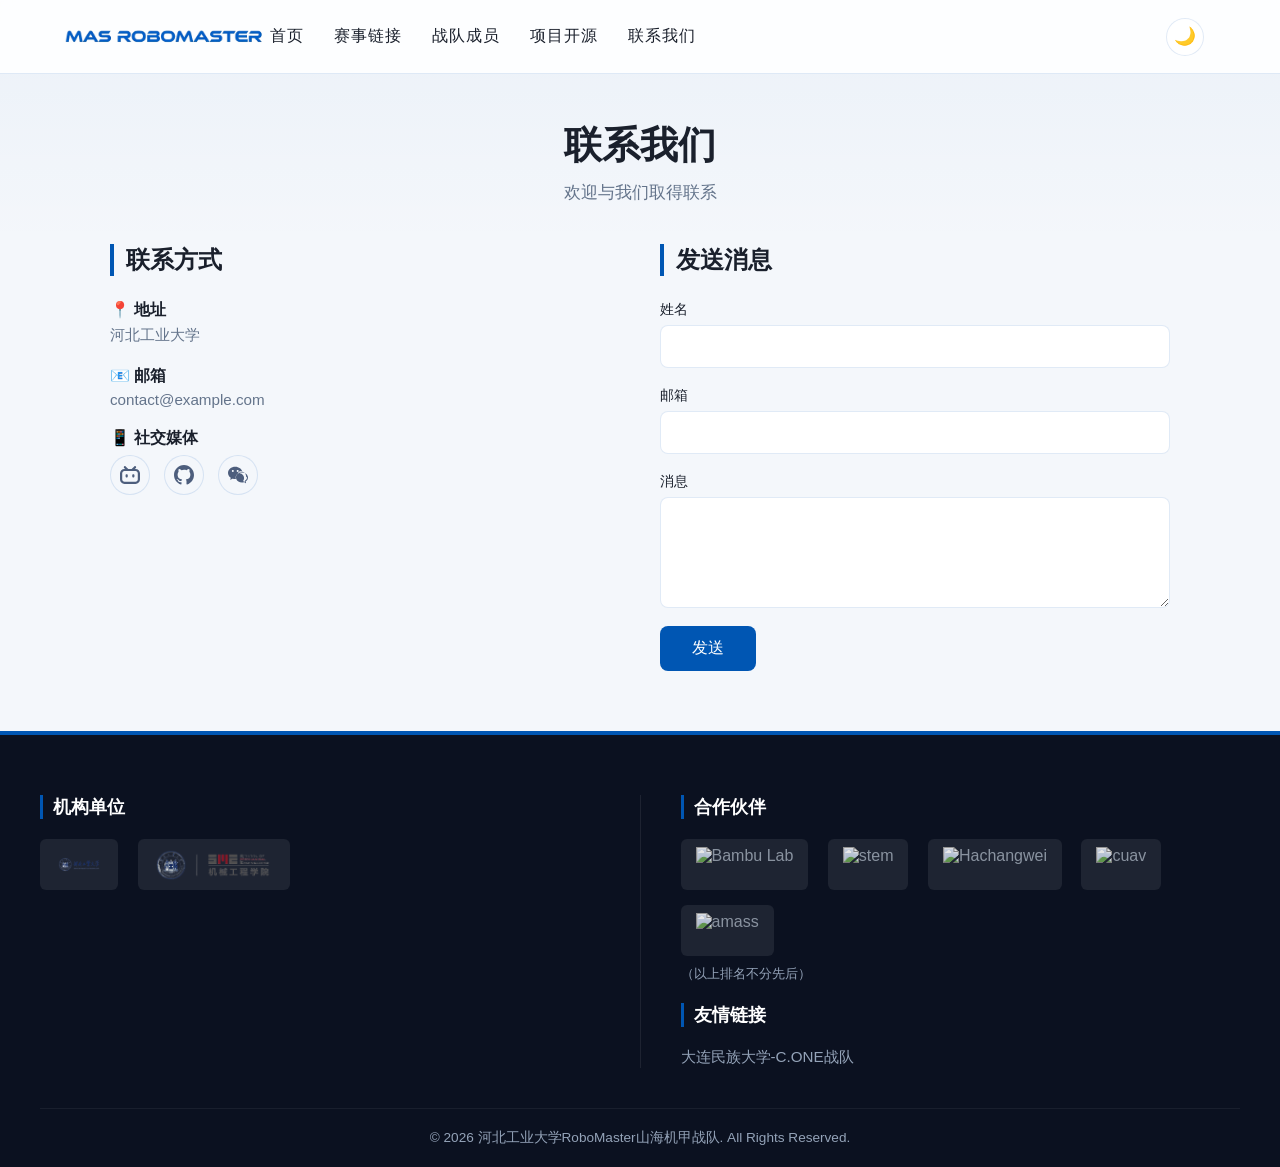
==== contact.html @ 38bdf04e "feat(project):提交总模板" ====
<!DOCTYPE html>
<html lang="zh-CN">

<head>
    <meta charset="UTF-8">
    <meta name="viewport" content="width=device-width, initial-scale=1.0">
    <title>联系我们 - 河北工业大学山海机甲</title>
    <link rel="stylesheet" href="style.css">
    <link rel="icon" href="source/logo/color_logo.png" type="image/png">
</head>

<body>
    <header>
        <nav>
            <div class="logo">
                <a href="./index.html">
                    <img src="source/logo/title_logo.png" alt="MAS Logo" class="logo-icon">
                </a>
            </div>
            <ul>
                <li><a href="index.html">首页</a></li>
                <li><a href="https://www.robomaster.com/zh-CN" target="_blank">赛事链接</a></li>
                <li><a href="members.html">战队成员</a></li>
                <li><a href="open_source.html">项目开源</a></li>
                <li><a href="contact.html">联系我们</a></li>
            </ul>
            <div class="menu-toggle">
                <span></span>
                <span></span>
                <span></span>
            </div>
        </nav>
    </header>

    <main>
        <section class="page-header">
            <h1>联系我们</h1>
            <p>欢迎与我们取得联系</p>
        </section>

        <section class="contact-section">
            <div class="contact-content">
                <div class="contact-info">
                    <h2>联系方式</h2>
                    <div class="contact-methods">
                        <div class="contact-method">
                            <h3>📍 地址</h3>
                            <p>河北工业大学</p>
                        </div>
                        <div class="contact-method">
                            <h3>📧 邮箱</h3>
                            <p><a href="mailto:contact@example.com">contact@example.com</a></p>
                        </div>
                        <div class="contact-method">
                            <h3>📱 社交媒体</h3>
                            <div class="social-links">
                                <a href="https://space.bilibili.com/495153187" title="Bilibili">
                                    <img src="source/icons/bilibili.svg" alt="Bilibili">
                                </a>
                                <a href="https://github.com/SCU-Hotpot" title="GitHub">
                                    <img src="source/icons/github.svg" alt="GitHub">
                                </a>
                                <a href="https://mp.weixin.qq.com/s/_IwysdZ0XtVuNgU50WqRaw" title="微信">
                                    <img src="source/icons/wechat.svg" alt="WeChat">
                                </a>
                            </div>
                        </div>
                    </div>
                </div>
                <div class="contact-form">
                    <h2>发送消息</h2>
                    <form>
                        <div class="form-group">
                            <label for="name">姓名</label>
                            <input type="text" id="name" name="name" required>
                        </div>
                        <div class="form-group">
                            <label for="email">邮箱</label>
                            <input type="email" id="email" name="email" required>
                        </div>
                        <div class="form-group">
                            <label for="message">消息</label>
                            <textarea id="message" name="message" rows="5" required></textarea>
                        </div>
                        <button type="submit" class="submit-btn">发送</button>
                    </form>
                </div>
            </div>
        </section>
    </main>

    <footer>
        <div class="footer-main-content">
            <div class="footer-left">
                <div class="school-logo">
                    <h3>机构单位</h3>
                    <a href="https://www.hebut.edu.cn/" target="_blank"><img src="source/logo/hebut_logo.png" alt="hebut Logo"></a>
                    <a href="https://mes.hebut.edu.cn/" target="_blank"><img src="source/logo/hebut_me.png" alt="me Logo"></a>
                </div>
            </div>
            <div class="footer-divider"></div>
            <div class="footer-right">
                <div class="partners-footer">
                    <h3>合作伙伴</h3>
                    <div class="partners-list">
                        <a href="https://bambulab.com/zh"><img src="source/partners/bambu_lab.png" alt="Bambu Lab"></a>
                        <a href="https://mp.weixin.qq.com/s/0UuR9th292TXjF8UEMRgrQ"><img src="source/partners/stem.png" alt="stem"></a>
                        <a href="#"><img src="source/partners/hcw.png" alt="Hachangwei"></a>
                        <a href="https://www.cuav.net/"><img src="source/partners/cuav.png" alt="cuav"></a>
                        <a href="https://www.china-amass.com/"><img src="source/partners/amass.png" alt="amass"></a>
                    </div>
                    <p>（以上排名不分先后）</p>
                </div>
                <div class="friendly-links">
                    <h3>友情链接</h3>
                    <div class="links-list">
                        <a href="https://testing.tuxmonkey.cloud/" target="_blank">大连民族大学-C.ONE战队</a>
                    </div>
                </div>
            </div>
        </div>
        <p class="footer-copyright">© 2026 河北工业大学RoboMaster山海机甲战队. All Rights Reserved.</p>
    </footer>

    <script src="script.js"></script>
    <script src="nav.js"></script>
</body>

</html>
---- style.css ----
/* ==========================================
   山海机甲战队 — 统一样式表 (蓝白科技主题)
   ========================================== */

/* 谷歌机甲风字体 */
@import url('https://fonts.googleapis.com/css2?family=Orbitron:wght@700;900&display=swap');

/* ==========================================
   1. 设计变量 & 全局重置
   ========================================== */
:root {
    --font-sans: 'Inter', 'PingFang SC', 'Microsoft YaHei', 'Helvetica Neue', sans-serif;

    /* 浅色主题 (默认) */
    --bg-color: #f4f7fb;
    --text-color: #1a202c;
    --text-muted: #64748b;
    --accent-color: #0056b3;
    --accent-hover: #007bff;
    --accent-glow: rgba(0, 86, 179, 0.25);
    --card-bg: #ffffff;
    --card-border: rgba(0, 86, 179, 0.12);
    --nav-bg: rgba(255, 255, 255, 0.88);
    --shadow-sm: 0 2px 8px rgba(0, 0, 0, 0.06);
    --shadow-md: 0 8px 24px rgba(0, 0, 0, 0.10);
    --radius-sm: 8px;
    --radius-md: 12px;
    --radius-lg: 16px;
    --transition-base: 0.3s cubic-bezier(0.25, 0.8, 0.25, 1);
}

/* 深色主题 */
html[data-theme="dark"] {
    --bg-color: #0f172a;
    --text-color: #e2e8f0;
    --text-muted: #94a3b8;
    --accent-color: #3b82f6;
    --accent-hover: #60a5fa;
    --accent-glow: rgba(59, 130, 246, 0.25);
    --card-bg: #1e293b;
    --card-border: rgba(59, 130, 246, 0.15);
    --nav-bg: rgba(15, 23, 42, 0.92);
    --shadow-sm: 0 2px 8px rgba(0, 0, 0, 0.3);
    --shadow-md: 0 8px 24px rgba(0, 0, 0, 0.4);
}

*, *::before, *::after {
    margin: 0;
    padding: 0;
    box-sizing: border-box;
}

html {
    scroll-behavior: smooth;
    font-family: var(--font-sans);
    background-color: var(--bg-color);
    color: var(--text-color);
    overflow-x: hidden;
}

body {
    min-height: 100vh;
    display: flex;
    flex-direction: column;
}

main {
    flex: 1;
}

a {
    text-decoration: none;
    color: inherit;
    transition: all var(--transition-base);
}

img, video {
    max-width: 100%;
    display: block;
}

/* ==========================================
   2. 导航栏
   ========================================== */
header {
    position: fixed;
    top: 0;
    left: 0;
    width: 100%;
    z-index: 1000;
    background: var(--nav-bg);
    backdrop-filter: blur(12px);
    -webkit-backdrop-filter: blur(12px);
    border-bottom: 1px solid var(--card-border);
    transition: box-shadow 0.3s ease;
}

header.scrolled {
    box-shadow: 0 4px 20px rgba(0, 0, 0, 0.10);
}

nav {
    max-width: 1200px;
    margin: 0 auto;
    padding: 14px 20px;
    display: flex;
    justify-content: space-between;
    align-items: center;
}

.logo .logo-icon {
    height: 45px;
    width: auto;
    object-fit: contain;
}

nav ul {
    display: flex;
    list-style: none;
    gap: 30px;
}

nav ul li a {
    font-size: 16px;
    font-weight: 500;
    letter-spacing: 1px;
    position: relative;
    padding: 5px 0;
}

nav ul li a::after {
    content: '';
    position: absolute;
    bottom: 0;
    left: 0;
    width: 0;
    height: 2px;
    background: var(--accent-color);
    transition: width 0.3s ease;
}

nav ul li a:hover {
    color: var(--accent-color);
}

nav ul li a:hover::after {
    width: 100%;
}

/* 汉堡按钮 */
.menu-toggle {
    display: none;
    flex-direction: column;
    gap: 6px;
    cursor: pointer;
    background: none;
    border: none;
    padding: 4px;
    z-index: 1001;
}

.menu-toggle span {
    display: block;
    width: 25px;
    height: 2px;
    background-color: var(--text-color);
    transition: all 0.3s ease;
    border-radius: 1px;
}

.menu-toggle.active span:nth-child(1) {
    transform: rotate(45deg) translate(5px, 6px);
}
.menu-toggle.active span:nth-child(2) {
    opacity: 0;
    transform: scaleX(0);
}
.menu-toggle.active span:nth-child(3) {
    transform: rotate(-45deg) translate(5px, -6px);
}

/* ==========================================
   3. 首页视频巨幕区
   ========================================== */
.intro {
    position: relative;
    height: 100vh;
    display: flex;
    justify-content: center;
    align-items: center;
    overflow: hidden;
}

#bg-video {
    position: absolute;
    top: 0;
    left: 0;
    width: 100%;
    height: 100%;
    object-fit: cover;
    z-index: -2;
}

.intro::before {
    content: '';
    position: absolute;
    top: 0;
    left: 0;
    width: 100%;
    height: 100%;
    background: linear-gradient(to bottom, rgba(244,247,251,0.15) 0%, rgba(244,247,251,0.6) 60%, var(--bg-color) 100%);
    z-index: -1;
}

.intro-content {
    text-align: center;
    z-index: 10;
    padding: 0 20px;
}

.intro-logo-main {
    max-width: 280px;
    margin: 0 auto 25px;
    filter: drop-shadow(0 0 18px var(--accent-glow));
    animation: logoFloat 4s ease-in-out infinite;
}

@keyframes logoFloat {
    0%, 100% { transform: translateY(0); }
    50% { transform: translateY(-8px); }
}

.intro-title {
    font-size: 3rem;
    font-weight: 800;
    letter-spacing: 6px;
    text-transform: uppercase;
    background: linear-gradient(135deg, #003a8c, #00d2ff);
    -webkit-background-clip: text;
    -webkit-text-fill-color: transparent;
    background-clip: text;
    animation: titlePulse 3s ease-in-out infinite alternate;
}

@keyframes titlePulse {
    from { filter: drop-shadow(0 0 3px rgba(0,123,255,0.15)); }
    to   { filter: drop-shadow(0 0 14px rgba(0,123,255,0.45)); }
}

/* ==========================================
   4. 团队介绍 & 社交按钮
   ========================================== */
.team-intro {
    max-width: 900px;
    margin: 80px auto;
    padding: 0 20px;
    display: flex;
    flex-direction: column;
    align-items: center;
    text-align: center;
}

.team-intro h2 {
    font-size: 2.2rem;
    margin-bottom: 25px;
    position: relative;
    display: inline-block;
}

.team-intro h2::after {
    content: '';
    position: absolute;
    bottom: -8px;
    left: 25%;
    width: 50%;
    height: 3px;
    background: var(--accent-color);
    border-radius: 2px;
}

.team-intro p {
    font-size: 1.1rem;
    line-height: 1.8;
    color: var(--text-muted);
    text-align: justify;
    margin-bottom: 40px;
}

.intro-text-box {
    text-align: center;
    margin-bottom: 40px;
    width: 100%;
}

/* 社交面板 */
.action-panel {
    width: 100%;
    max-width: 800px;
    background: var(--card-bg);
    border: 1px solid var(--card-border);
    border-radius: var(--radius-lg);
    padding: 30px;
    text-align: center;
    box-shadow: var(--shadow-sm);
}

.panel-title {
    font-size: 0.9rem;
    color: var(--text-muted);
    letter-spacing: 3px;
    margin-bottom: 25px;
    font-weight: 500;
}

.contact-buttons {
    display: grid;
    grid-template-columns: repeat(auto-fit, minmax(220px, 1fr));
    gap: 16px;
    justify-content: center;
}

.contact-btn {
    display: flex;
    align-items: center;
    justify-content: center;
    gap: 10px;
    padding: 14px 20px;
    border-radius: var(--radius-sm);
    border: 1px solid var(--card-border);
    background: var(--card-bg);
    font-weight: 500;
    font-size: 0.95rem;
    transition: all var(--transition-base);
    box-shadow: var(--shadow-sm);
}

.contact-btn img {
    width: 22px;
    height: 22px;
    filter: invert(0.3) sepia(1) hue-rotate(180deg) saturate(1.5);
    transition: filter 0.3s ease;
}

.contact-btn:hover {
    transform: translateY(-3px);
    box-shadow: var(--shadow-md);
}

#bilibili-btn:hover {
    background: rgba(0, 174, 236, 0.08);
    border-color: #00aeec;
    color: #00aeec;
}
#bilibili-btn:hover img { filter: none; }

#github-btn:hover {
    background: rgba(36, 41, 46, 0.08);
    border-color: #24292e;
    color: #24292e;
}
#github-btn:hover img { filter: none; }

#wechat-btn:hover {
    background: rgba(7, 193, 96, 0.08);
    border-color: #07c160;
    color: #07c160;
}
#wechat-btn:hover img { filter: none; }

/* ==========================================
   5. 三大板块横幅卡片
   ========================================== */
.banners-three {
    max-width: 1200px;
    margin: 60px auto 100px;
    padding: 0 20px;
    display: grid;
    grid-template-columns: repeat(3, 1fr);
    gap: 30px;
}

.banner {
    background: var(--card-bg);
    border: 1px solid var(--card-border);
    border-radius: var(--radius-md);
    overflow: hidden;
    transition: transform 0.4s cubic-bezier(0.165, 0.84, 0.44, 1),
                border-color 0.3s ease,
                box-shadow 0.4s ease;
}

.banner:hover {
    transform: translateY(-8px);
    border-color: var(--accent-color);
    box-shadow: 0 12px 30px var(--accent-glow);
}

.banner-link {
    display: block;
    height: 100%;
    text-decoration: none;
    color: inherit;
}

.banner-img-wrapper {
    overflow: hidden;
    height: 220px;
}

.banner img {
    width: 100%;
    height: 100%;
    object-fit: cover;
    transition: transform 0.6s cubic-bezier(0.165, 0.84, 0.44, 1);
}

.banner:hover img {
    transform: scale(1.08);
}

.banner-content {
    padding: 25px 20px;
    display: flex;
    flex-direction: column;
    height: calc(100% - 220px);
}

.banner h3 {
    font-size: 1.4rem;
    margin-bottom: 8px;
    color: var(--text-color);
}

.banner p {
    font-size: 0.95rem;
    color: var(--text-muted);
    margin-bottom: 16px;
    flex-grow: 1;
}

.action-text {
    font-size: 0.9rem;
    color: var(--accent-color);
    font-weight: 600;
    display: flex;
    align-items: center;
    gap: 4px;
    transition: transform 0.3s ease;
}

.banner:hover .action-text {
    transform: translateX(8px);
}

/* ==========================================
   6. 通用子页面头部
   ========================================== */
.page-header {
    padding: 120px 20px 40px;
    text-align: center;
    background: linear-gradient(180deg, rgba(0,86,179,0.04) 0%, transparent 100%);
}

.page-header h1 {
    font-size: 2.4rem;
    font-weight: 700;
    color: var(--text-color);
    margin-bottom: 10px;
}

.page-header p {
    font-size: 1.05rem;
    color: var(--text-muted);
}

/* ==========================================
   7. 战队成员页
   ========================================== */
.members-section {
    max-width: 1200px;
    margin: 0 auto 60px;
    padding: 0 20px;
}

.members-section h2 {
    font-size: 1.6rem;
    margin-bottom: 8px;
    padding-left: 12px;
    border-left: 4px solid var(--accent-color);
}

.section-description {
    color: var(--text-muted);
    margin-bottom: 30px;
    font-size: 0.95rem;
}

.members-grid {
    display: grid;
    grid-template-columns: repeat(auto-fill, minmax(260px, 1fr));
    gap: 24px;
}

.member-card {
    background: var(--card-bg);
    border: 1px solid var(--card-border);
    border-radius: var(--radius-md);
    padding: 24px;
    text-align: center;
    transition: transform 0.3s ease, box-shadow 0.3s ease;
}

.member-card:hover {
    transform: translateY(-4px);
    box-shadow: var(--shadow-md);
}

.member-avatar {
    width: 100px;
    height: 100px;
    border-radius: 50%;
    overflow: hidden;
    margin: 0 auto 16px;
    background: linear-gradient(135deg, var(--accent-color) 0%, var(--accent-hover) 100%);
    display: flex;
    align-items: center;
    justify-content: center;
}

.member-avatar img {
    width: 100%;
    height: 100%;
    object-fit: cover;
}

.avatar-placeholder {
    font-size: 2.5rem;
    font-weight: 700;
    color: rgba(255, 255, 255, 0.7);
    user-select: none;
}

.member-info h3 {
    font-size: 1.15rem;
    margin-bottom: 4px;
}

.member-role {
    font-size: 0.9rem;
    color: var(--accent-color);
    font-weight: 500;
    margin-bottom: 8px;
}

.member-bio {
    font-size: 0.85rem;
    color: var(--text-muted);
    line-height: 1.5;
}

.group-label {
    font-size: 0.85rem;
    text-transform: uppercase;
    letter-spacing: 3px;
    color: var(--accent-color);
    margin: 32px 0 16px;
    padding-bottom: 8px;
    border-bottom: 1px solid var(--card-border);
    font-weight: 500;
}

.group-label:first-of-type {
    margin-top: 8px;
}

.alumni-card {
    opacity: 0.85;
}

.alumni-card:hover {
    opacity: 1;
}

.alumni-list {
    display: flex;
    flex-wrap: wrap;
    gap: 12px;
    color: var(--text-muted);
    font-size: 0.95rem;
}

/* ==========================================
   8. 战队图集页
   ========================================== */
.gallery-section {
    max-width: 1200px;
    margin: 0 auto 60px;
    padding: 0 20px;
}

.gallery-grid {
    display: grid;
    grid-template-columns: repeat(auto-fill, minmax(280px, 1fr));
    gap: 20px;
}

.gallery-item {
    border-radius: var(--radius-md);
    overflow: hidden;
    aspect-ratio: 4 / 3;
    cursor: pointer;
    transition: transform 0.3s ease, box-shadow 0.3s ease;
}

.gallery-item:hover {
    transform: scale(1.03);
    box-shadow: var(--shadow-md);
}

.gallery-item img {
    width: 100%;
    height: 100%;
    object-fit: cover;
}

.gallery-placeholder {
    width: 100%;
    height: 100%;
    display: flex;
    flex-direction: column;
    align-items: center;
    justify-content: center;
    background: linear-gradient(135deg, var(--card-bg) 0%, var(--bg-color) 100%);
    color: var(--text-muted);
    font-size: 0.9rem;
    gap: 8px;
    border: 1px dashed var(--card-border);
    border-radius: var(--radius-md);
}

/* ==========================================
   9. 比赛赛程页
   ========================================== */
.schedule-section {
    max-width: 900px;
    margin: 0 auto 60px;
    padding: 0 20px;
}

.schedule-section h2 {
    font-size: 1.6rem;
    margin-bottom: 24px;
    padding-left: 12px;
    border-left: 4px solid var(--accent-color);
}

.schedule-timeline {
    display: flex;
    flex-direction: column;
    gap: 0;
    position: relative;
    padding-left: 32px;
}

.schedule-timeline::before {
    content: '';
    position: absolute;
    left: 11px;
    top: 0;
    bottom: 0;
    width: 2px;
    background: var(--card-border);
}

.schedule-item {
    display: flex;
    gap: 24px;
    position: relative;
    padding-bottom: 28px;
}

.schedule-item::before {
    content: '';
    position: absolute;
    left: -25px;
    top: 6px;
    width: 10px;
    height: 10px;
    border-radius: 50%;
    background: var(--accent-color);
    border: 2px solid var(--bg-color);
    box-shadow: 0 0 0 2px var(--accent-color);
}

.schedule-date {
    min-width: 120px;
}

.date-text {
    font-weight: 600;
    color: var(--accent-color);
    font-size: 0.95rem;
}

.schedule-event {
    flex: 1;
}

.schedule-event h3 {
    font-size: 1.15rem;
    margin-bottom: 4px;
}

.schedule-event p {
    font-size: 0.9rem;
    color: var(--text-muted);
}

.achievements-list {
    display: grid;
    grid-template-columns: repeat(auto-fill, minmax(200px, 1fr));
    gap: 16px;
}

/* ==========================================
   10. 联系我们页
   ========================================== */
.contact-section {
    max-width: 1100px;
    margin: 0 auto 60px;
    padding: 0 20px;
}

.contact-content {
    display: grid;
    grid-template-columns: 1fr 1fr;
    gap: 40px;
}

.contact-info h2,
.contact-form h2 {
    font-size: 1.5rem;
    margin-bottom: 24px;
    padding-left: 12px;
    border-left: 4px solid var(--accent-color);
}

.contact-methods {
    display: flex;
    flex-direction: column;
    gap: 20px;
}

.contact-method h3 {
    font-size: 1rem;
    margin-bottom: 4px;
}

.contact-method p {
    color: var(--text-muted);
    font-size: 0.95rem;
}

.social-links {
    display: flex;
    gap: 14px;
    margin-top: 6px;
}

.social-links a {
    display: flex;
    align-items: center;
    justify-content: center;
    width: 40px;
    height: 40px;
    border-radius: 50%;
    background: var(--bg-color);
    border: 1px solid var(--card-border);
    transition: all var(--transition-base);
}

.social-links a:hover {
    transform: translateY(-2px);
    box-shadow: var(--shadow-sm);
}

.social-links img {
    width: 20px;
    height: 20px;
    filter: invert(0.3) sepia(1) hue-rotate(180deg) saturate(1.5);
}

/* 表单 */
.contact-form form {
    display: flex;
    flex-direction: column;
    gap: 18px;
}

.form-group {
    display: flex;
    flex-direction: column;
    gap: 6px;
}

.form-group label {
    font-size: 0.9rem;
    font-weight: 500;
    color: var(--text-color);
}

.form-group input,
.form-group textarea {
    padding: 12px 14px;
    border: 1px solid var(--card-border);
    border-radius: var(--radius-sm);
    font-size: 0.95rem;
    font-family: inherit;
    background: var(--card-bg);
    color: var(--text-color);
    transition: border-color 0.3s ease, box-shadow 0.3s ease;
    outline: none;
}

.form-group input:focus,
.form-group textarea:focus {
    border-color: var(--accent-color);
    box-shadow: 0 0 0 3px rgba(0, 86, 179, 0.1);
}

.submit-btn {
    align-self: flex-start;
    padding: 12px 32px;
    background: var(--accent-color);
    color: #fff;
    border: none;
    border-radius: var(--radius-sm);
    font-size: 1rem;
    font-weight: 500;
    cursor: pointer;
    transition: all var(--transition-base);
}

.submit-btn:hover {
    background: var(--accent-hover);
    transform: translateY(-2px);
    box-shadow: 0 4px 14px rgba(0, 86, 179, 0.3);
}

/* ==========================================
   11. 项目开源页
   ========================================== */
.projects-container {
    max-width: 1100px;
    margin: 0 auto 60px;
    padding: 80px 20px 0;
}

.projects-header {
    display: flex;
    justify-content: space-between;
    align-items: center;
    flex-wrap: wrap;
    gap: 16px;
    margin-bottom: 32px;
}

.projects-header h1 {
    font-size: 2rem;
}

#repo-search-input {
    padding: 10px 18px;
    border: 1px solid var(--card-border);
    border-radius: 24px;
    font-size: 0.95rem;
    font-family: inherit;
    background: var(--card-bg);
    color: var(--text-color);
    min-width: 260px;
    outline: none;
    transition: border-color 0.3s ease, box-shadow 0.3s ease;
}

#repo-search-input:focus {
    border-color: var(--accent-color);
    box-shadow: 0 0 0 3px rgba(0, 86, 179, 0.1);
}

#projects-list {
    display: grid;
    grid-template-columns: repeat(auto-fill, minmax(320px, 1fr));
    gap: 20px;
}

.repo-card {
    display: block;
    background: var(--card-bg);
    border: 1px solid var(--card-border);
    border-radius: var(--radius-md);
    transition: all var(--transition-base);
}

.repo-card:hover {
    transform: translateY(-4px);
    box-shadow: var(--shadow-md);
    border-color: var(--accent-color);
}

.repo-card-inner {
    padding: 24px;
    display: flex;
    flex-direction: column;
    height: 100%;
}

.repo-name {
    font-size: 1.1rem;
    margin-bottom: 8px;
    color: var(--text-color);
}

.repo-desc {
    font-size: 0.9rem;
    color: var(--text-muted);
    line-height: 1.6;
    flex-grow: 1;
    margin-bottom: 14px;
    display: -webkit-box;
    -webkit-line-clamp: 3;
    -webkit-box-orient: vertical;
    overflow: hidden;
}

.repo-meta {
    display: flex;
    flex-wrap: wrap;
    gap: 14px;
    font-size: 0.82rem;
    color: var(--text-muted);
    align-items: center;
}

.repo-lang {
    display: inline-block;
    padding: 2px 8px;
    border-radius: 12px;
    background: rgba(0, 86, 179, 0.08);
    color: var(--accent-color);
    font-size: 0.78rem;
    font-weight: 500;
}

.repo-updated {
    margin-left: auto;
}

/* ==========================================
   12. 彩蛋区域
   ========================================== */
.easter-egg-content {
    grid-column: 1 / -1;
    text-align: center;
    margin-top: 40px;
    padding: 30px;
    background: linear-gradient(90deg, rgba(0,86,179,0.02), rgba(0,86,179,0.06), rgba(0,86,179,0.02));
    border-radius: var(--radius-sm);
    cursor: default;
}

.easter-egg-title {
    font-size: 1.4rem;
    font-style: italic;
    color: var(--accent-hover);
    margin-bottom: 15px;
}

.easter-egg-logo {
    max-height: 50px;
    margin: 0 auto;
    opacity: 0.7;
    cursor: pointer;
    transition: opacity 0.3s ease;
}

.easter-egg-logo:hover {
    opacity: 1;
}

/* ==========================================
   13. 页脚
   ========================================== */
footer {
    background: #0b1120;
    border-top: 4px solid var(--accent-color);
    padding: 60px 20px 20px;
    color: #94a3b8;
}

.footer-main-content {
    max-width: 1200px;
    margin: 0 auto;
    display: flex;
    justify-content: space-between;
    gap: 40px;
}

.footer-left, .footer-right {
    flex: 1;
}

footer h3 {
    font-size: 1.1rem;
    color: #ffffff;
    margin-bottom: 20px;
    border-left: 3px solid var(--accent-color);
    padding-left: 10px;
}

.school-logo a, .partners-list a {
    display: inline-block;
    margin-right: 15px;
    margin-bottom: 15px;
    background: rgba(255, 255, 255, 0.08);
    padding: 8px 15px;
    border-radius: 6px;
    transition: background 0.3s ease;
}

.school-logo a:hover, .partners-list a:hover {
    background: rgba(255, 255, 255, 0.16);
}

.school-logo img, .partners-list img {
    height: 35px;
    width: auto;
    object-fit: contain;
    filter: brightness(0.9) grayscale(0.3);
    transition: filter 0.3s ease;
}

.school-logo img:hover, .partners-list img:hover {
    filter: brightness(1) grayscale(0);
}

.partners-footer p {
    font-size: 0.8rem;
    color: #94a3b8;
    margin-top: -5px;
    margin-bottom: 20px;
}

.footer-divider {
    width: 1px;
    background: rgba(255, 255, 255, 0.08);
}

.links-list a {
    color: #94a3b8;
    font-size: 0.95rem;
    transition: color 0.3s ease;
}

.links-list a:hover {
    color: var(--accent-hover);
}

.footer-copyright {
    max-width: 1200px;
    margin: 40px auto 0;
    padding-top: 20px;
    border-top: 1px solid rgba(255, 255, 255, 0.06);
    text-align: center;
    font-size: 0.85rem;
    color: #94a3b8;
}

/* ==========================================
   14. Orbitron 机甲风文字 Logo
   ========================================== */
.text-logo {
    font-family: 'Orbitron', sans-serif;
    font-size: 1.5rem;
    font-weight: 900;
    text-decoration: none;
    display: flex;
    gap: 10px;
    align-items: center;
}

.logo-prefix {
    color: var(--accent-color);
    letter-spacing: 2px;
}

.logo-suffix {
    color: var(--text-color);
    letter-spacing: 1px;
}

/* ==========================================
   14.5 深色模式切换按钮
   ========================================== */
.theme-toggle {
    display: flex;
    align-items: center;
    justify-content: center;
    width: 38px;
    height: 38px;
    border-radius: 50%;
    border: 1px solid var(--card-border);
    background: var(--card-bg);
    cursor: pointer;
    font-size: 1.1rem;
    transition: all var(--transition-base);
    margin-left: auto;
    margin-right: 16px;
    color: var(--text-color);
}

.theme-toggle:hover {
    transform: scale(1.08);
    box-shadow: var(--shadow-sm);
}

@media (max-width: 968px) {
    .theme-toggle {
        margin-right: 12px;
    }
}

/* ==========================================
   14.6 深色模式细节修正
   ========================================== */
html[data-theme="dark"] .intro::before {
    background: linear-gradient(to bottom, rgba(15,23,42,0.15) 0%, rgba(15,23,42,0.6) 60%, var(--bg-color) 100%);
}

html[data-theme="dark"] .contact-btn img,
html[data-theme="dark"] .social-links img {
    filter: brightness(0) invert(1);
}

html[data-theme="dark"] .contact-btn:hover img,
html[data-theme="dark"] .social-links a:hover img {
    filter: none;
}

html[data-theme="dark"] .school-logo img,
html[data-theme="dark"] .partners-list img {
    filter: brightness(0.85) grayscale(0.2);
}

html[data-theme="dark"] .school-logo img:hover,
html[data-theme="dark"] .partners-list img:hover {
    filter: brightness(1.05) grayscale(0);
}

html[data-theme="dark"] .page-header {
    background: linear-gradient(180deg, rgba(59,130,246,0.06) 0%, transparent 100%);
}

html[data-theme="dark"] #repo-search-input {
    background: var(--card-bg);
    color: var(--text-color);
}

html[data-theme="dark"] .menu-toggle span {
    background-color: var(--text-color);
}

/* ==========================================
   15. 响应式适配
   ========================================== */
@media (max-width: 968px) {
    /* 导航 */
    .menu-toggle {
        display: flex;
    }

    nav ul {
        position: fixed;
        top: 0;
        left: 0;
        width: 100%;
        height: 100vh;
        background: var(--nav-bg);
        backdrop-filter: blur(20px);
        -webkit-backdrop-filter: blur(20px);
        flex-direction: column;
        justify-content: center;
        align-items: center;
        gap: 28px;
        transform: translateY(-100%);
        opacity: 0;
        transition: transform 0.4s cubic-bezier(0.22, 0.61, 0.36, 1),
                    opacity 0.3s ease;
        z-index: 999;
    }

    nav ul.active {
        transform: translateY(0);
        opacity: 1;
    }

    nav ul li a {
        font-size: 1.3rem;
    }

    /* 巨幕 */
    .intro-title {
        font-size: 2rem;
        letter-spacing: 3px;
    }

    .intro-logo-main {
        max-width: 200px;
    }

    /* 三大板块 */
    .banners-three {
        grid-template-columns: 1fr;
        gap: 20px;
    }

    .banner-img-wrapper {
        height: 180px;
    }

    .banner-content {
        height: auto;
    }

    /* 团队介绍 */
    .team-intro h2 {
        font-size: 1.7rem;
    }

    /* 联系我们 */
    .contact-content {
        grid-template-columns: 1fr;
    }

    /* 开源页 */
    .projects-header {
        flex-direction: column;
        align-items: flex-start;
    }

    #projects-list {
        grid-template-columns: 1fr;
    }

    /* 赛程 */
    .schedule-item {
        flex-direction: column;
        gap: 4px;
    }

    /* 页脚 */
    .footer-main-content {
        flex-direction: column;
    }

    .footer-divider {
        display: none;
    }
}

@media (max-width: 480px) {
    .intro-title {
        font-size: 1.5rem;
        letter-spacing: 2px;
    }

    .banner-img-wrapper {
        height: 160px;
    }

    .page-header h1 {
        font-size: 1.8rem;
    }

    .contact-buttons {
        grid-template-columns: 1fr;
    }

    .members-grid {
        grid-template-columns: 1fr;
    }

    .gallery-grid {
        grid-template-columns: 1fr 1fr;
        gap: 10px;
    }
}
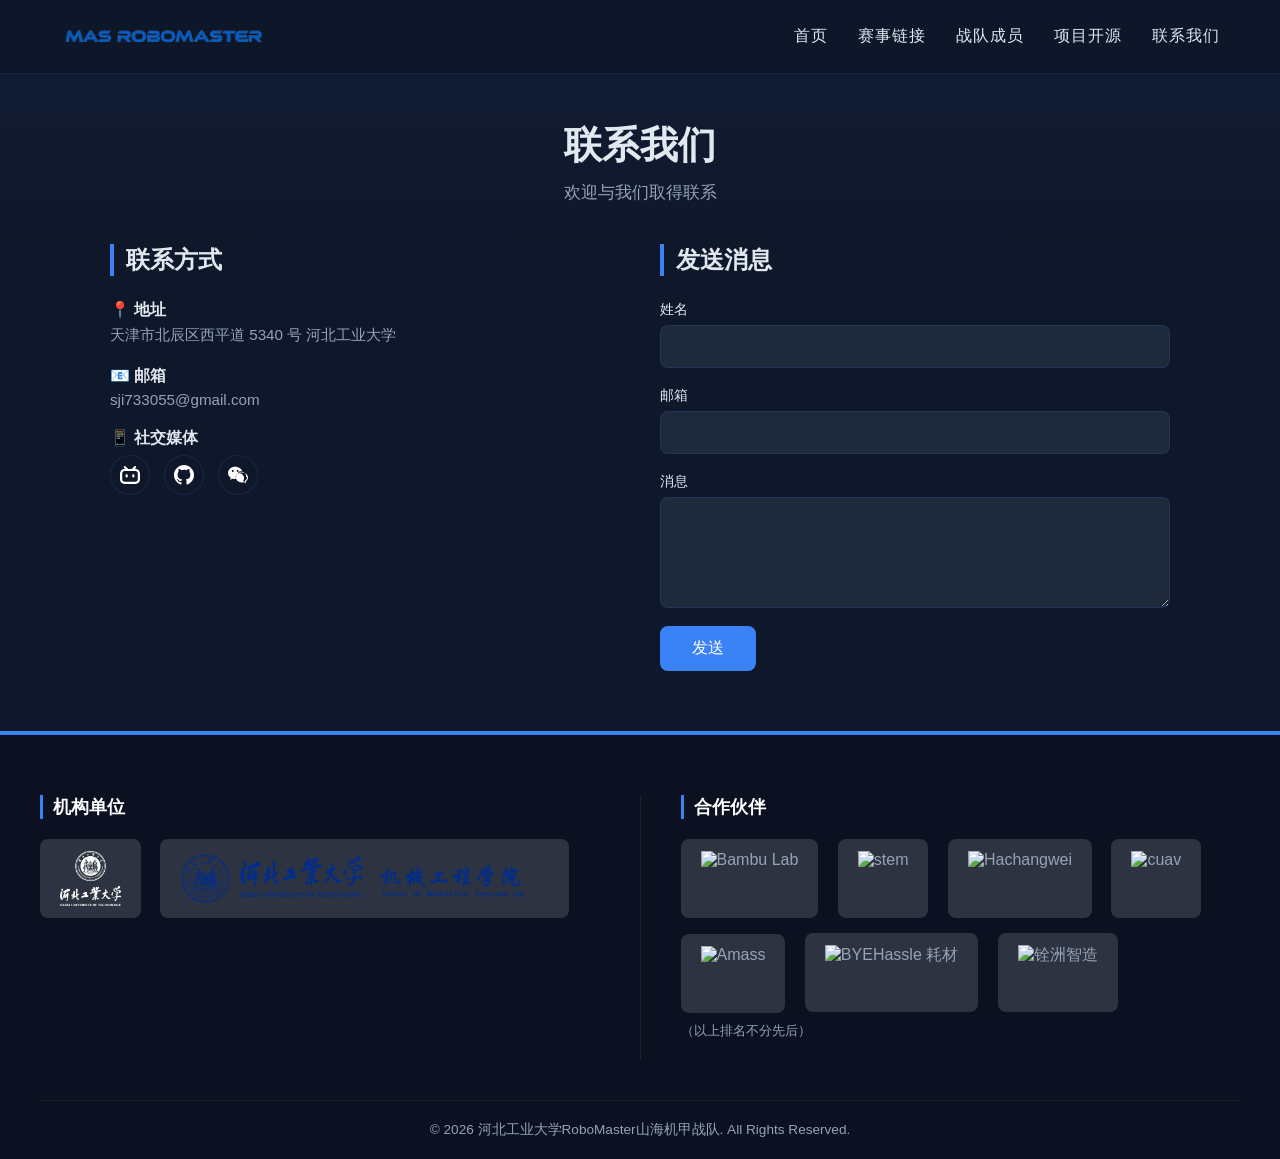
==== commit 998c4538: "fix(partners): 更新 BYEHassle 耗材淘宝链接" ====
--- a/contact.html
+++ b/contact.html
@@ -45,11 +45,11 @@
                     <div class="contact-methods">
                         <div class="contact-method">
                             <h3>📍 地址</h3>
-                            <p>河北工业大学</p>
+                            <p>天津市北辰区西平道 5340 号 河北工业大学</p>
                         </div>
                         <div class="contact-method">
                             <h3>📧 邮箱</h3>
-                            <p><a href="mailto:contact@example.com">contact@example.com</a></p>
+                            <p><a href="mailto:contact@example.com">sji733055@gmail.com</a></p>
                         </div>
                         <div class="contact-method">
                             <h3>📱 社交媒体</h3>
@@ -107,15 +107,12 @@
                         <a href="https://mp.weixin.qq.com/s/0UuR9th292TXjF8UEMRgrQ"><img src="source/partners/stem.png" alt="stem"></a>
                         <a href="#"><img src="source/partners/hcw.png" alt="Hachangwei"></a>
                         <a href="https://www.cuav.net/"><img src="source/partners/cuav.png" alt="cuav"></a>
-                        <a href="https://www.china-amass.com/"><img src="source/partners/amass.png" alt="amass"></a>
+                        <a href="https://www.china-amass.com/"><img src="source/partners/amass.jpg" alt="Amass"></a>
+                        <a href="https://www.taobao.com/list/item/a2ZDVVVzbVlBL0lsMk9jTW01eUN4Zz09.htm"><img src="source/partners/byehassle.jpg" alt="BYEHassle 耗材"></a>
+                        <a href="https://gy2025.com/"><img src="source/partners/quanzhou.jpg" alt="铨洲智造"></a>
                     </div>
                     <p>（以上排名不分先后）</p>
                 </div>
-                <div class="friendly-links">
-                    <h3>友情链接</h3>
-                    <div class="links-list">
-                        <a href="https://testing.tuxmonkey.cloud/" target="_blank">大连民族大学-C.ONE战队</a>
-                    </div>
                 </div>
             </div>
         </div>
--- a/style.css
+++ b/style.css
@@ -11,26 +11,7 @@
 :root {
     --font-sans: 'Inter', 'PingFang SC', 'Microsoft YaHei', 'Helvetica Neue', sans-serif;
 
-    /* 浅色主题 (默认) */
-    --bg-color: #f4f7fb;
-    --text-color: #1a202c;
-    --text-muted: #64748b;
-    --accent-color: #0056b3;
-    --accent-hover: #007bff;
-    --accent-glow: rgba(0, 86, 179, 0.25);
-    --card-bg: #ffffff;
-    --card-border: rgba(0, 86, 179, 0.12);
-    --nav-bg: rgba(255, 255, 255, 0.88);
-    --shadow-sm: 0 2px 8px rgba(0, 0, 0, 0.06);
-    --shadow-md: 0 8px 24px rgba(0, 0, 0, 0.10);
-    --radius-sm: 8px;
-    --radius-md: 12px;
-    --radius-lg: 16px;
-    --transition-base: 0.3s cubic-bezier(0.25, 0.8, 0.25, 1);
-}
-
-/* 深色主题 */
-html[data-theme="dark"] {
+    /* 深色主题 (默认) */
     --bg-color: #0f172a;
     --text-color: #e2e8f0;
     --text-muted: #94a3b8;
@@ -42,6 +23,10 @@
     --nav-bg: rgba(15, 23, 42, 0.92);
     --shadow-sm: 0 2px 8px rgba(0, 0, 0, 0.3);
     --shadow-md: 0 8px 24px rgba(0, 0, 0, 0.4);
+    --radius-sm: 8px;
+    --radius-md: 12px;
+    --radius-lg: 16px;
+    --transition-base: 0.3s cubic-bezier(0.25, 0.8, 0.25, 1);
 }
 
 *, *::before, *::after {
@@ -208,7 +193,7 @@
     left: 0;
     width: 100%;
     height: 100%;
-    background: linear-gradient(to bottom, rgba(244,247,251,0.15) 0%, rgba(244,247,251,0.6) 60%, var(--bg-color) 100%);
+    background: linear-gradient(to bottom, rgba(15,23,42,0.15) 0%, rgba(15,23,42,0.6) 60%, var(--bg-color) 100%);
     z-index: -1;
 }
 
@@ -549,6 +534,12 @@
     font-size: 0.9rem;
     color: var(--accent-color);
     font-weight: 500;
+    margin-bottom: 4px;
+}
+
+.member-major {
+    font-size: 0.82rem;
+    color: var(--text-muted);
     margin-bottom: 8px;
 }
 
@@ -556,6 +547,15 @@
     font-size: 0.85rem;
     color: var(--text-muted);
     line-height: 1.5;
+}
+
+.member-destination {
+    font-size: 0.82rem;
+    color: #e8733a;
+    font-weight: 500;
+    margin-top: 8px;
+    padding-top: 8px;
+    border-top: 1px dashed var(--card-border);
 }
 
 .group-label {
@@ -581,14 +581,6 @@
     opacity: 1;
 }
 
-.alumni-list {
-    display: flex;
-    flex-wrap: wrap;
-    gap: 12px;
-    color: var(--text-muted);
-    font-size: 0.95rem;
-}
-
 /* ==========================================
    8. 战队图集页
    ========================================== */
@@ -636,6 +628,79 @@
     gap: 8px;
     border: 1px dashed var(--card-border);
     border-radius: var(--radius-md);
+}
+
+/* 图集悬停标题覆盖层 */
+.gallery-overlay {
+    position: absolute;
+    bottom: 0;
+    left: 0;
+    right: 0;
+    padding: 12px 16px;
+    background: linear-gradient(transparent, rgba(0,0,0,0.7));
+    color: #fff;
+    font-size: 0.9rem;
+    font-weight: 500;
+    opacity: 0;
+    transform: translateY(8px);
+    transition: opacity 0.3s ease, transform 0.3s ease;
+    pointer-events: none;
+}
+
+.gallery-item:hover .gallery-overlay {
+    opacity: 1;
+    transform: translateY(0);
+}
+
+/* 灯箱 */
+.gallery-lightbox {
+    position: fixed;
+    inset: 0;
+    background: rgba(0,0,0,0.92);
+    z-index: 10000;
+    display: flex;
+    align-items: center;
+    justify-content: center;
+    flex-direction: column;
+    opacity: 0;
+    pointer-events: none;
+    transition: opacity 0.3s ease;
+}
+
+.gallery-lightbox.active {
+    opacity: 1;
+    pointer-events: auto;
+}
+
+.gallery-lightbox img {
+    max-width: 90vw;
+    max-height: 80vh;
+    border-radius: 8px;
+    box-shadow: 0 8px 40px rgba(0,0,0,0.5);
+    object-fit: contain;
+}
+
+.gallery-lightbox-close {
+    position: absolute;
+    top: 24px;
+    right: 32px;
+    font-size: 2.5rem;
+    color: #fff;
+    cursor: pointer;
+    z-index: 10001;
+    line-height: 1;
+    opacity: 0.7;
+    transition: opacity 0.2s;
+}
+
+.gallery-lightbox-close:hover {
+    opacity: 1;
+}
+
+.gallery-lightbox-title {
+    margin-top: 16px;
+    color: rgba(255,255,255,0.8);
+    font-size: 1rem;
 }
 
 /* ==========================================
@@ -850,6 +915,118 @@
 /* ==========================================
    11. 项目开源页
    ========================================== */
+
+/* --- 论坛开源链接 --- */
+.forum-section {
+    max-width: 1100px;
+    margin: 0 auto;
+    padding: 100px 20px 0;
+}
+
+.forum-header {
+    text-align: center;
+    margin-bottom: 32px;
+}
+
+.forum-header h2 {
+    font-size: 1.6rem;
+    color: var(--text-color);
+    margin-bottom: 8px;
+}
+
+.forum-subtitle {
+    color: var(--text-muted);
+    font-size: 0.95rem;
+}
+
+#forum-links-list {
+    display: grid;
+    grid-template-columns: repeat(auto-fill, minmax(320px, 1fr));
+    gap: 20px;
+}
+
+.forum-card {
+    display: flex;
+    align-items: flex-start;
+    gap: 16px;
+    background: var(--card-bg);
+    border: 1px solid var(--card-border);
+    border-radius: var(--border-radius);
+    padding: 24px;
+    text-decoration: none;
+    transition: all var(--transition-base);
+    border-left: 4px solid #e8733a;
+}
+
+.forum-card:hover {
+    transform: translateY(-4px);
+    box-shadow: var(--shadow-md);
+    border-left-color: #d4652a;
+}
+
+.forum-card-icon {
+    flex-shrink: 0;
+    width: 44px;
+    height: 44px;
+    background: linear-gradient(135deg, #fef3ed, #fde2d4);
+    border-radius: 12px;
+    display: flex;
+    align-items: center;
+    justify-content: center;
+    font-size: 1.3rem;
+}
+
+.forum-card-content {
+    flex: 1;
+    min-width: 0;
+}
+
+.forum-card-title {
+    font-size: 1.05rem;
+    font-weight: 600;
+    color: var(--text-color);
+    margin-bottom: 6px;
+    display: flex;
+    align-items: center;
+    gap: 8px;
+}
+
+.forum-card-title .forum-tag {
+    display: inline-block;
+    font-size: 0.72rem;
+    font-weight: 500;
+    background: linear-gradient(135deg, #e8733a, #d4652a);
+    color: #fff;
+    padding: 2px 8px;
+    border-radius: 10px;
+    white-space: nowrap;
+}
+
+/* 外部精选仓库标签 */
+.repo-name .external-tag {
+    display: inline-block;
+    font-size: 0.68rem;
+    font-weight: 500;
+    background: linear-gradient(135deg, #0056b3, #0077cc);
+    color: #fff;
+    padding: 2px 8px;
+    border-radius: 10px;
+    white-space: nowrap;
+    vertical-align: middle;
+    margin-left: 6px;
+}
+
+.forum-card-desc {
+    font-size: 0.88rem;
+    color: var(--text-muted);
+    line-height: 1.5;
+    display: -webkit-box;
+    -webkit-line-clamp: 2;
+    -webkit-box-orient: vertical;
+    overflow: hidden;
+}
+
+/* --- GitHub 仓库卡片 --- */
 .projects-container {
     max-width: 1100px;
     margin: 0 auto 60px;
@@ -1021,26 +1198,26 @@
     display: inline-block;
     margin-right: 15px;
     margin-bottom: 15px;
-    background: rgba(255, 255, 255, 0.08);
-    padding: 8px 15px;
-    border-radius: 6px;
+    background: rgba(255, 255, 255, 0.14);
+    padding: 12px 20px;
+    border-radius: 8px;
     transition: background 0.3s ease;
 }
 
 .school-logo a:hover, .partners-list a:hover {
-    background: rgba(255, 255, 255, 0.16);
+    background: rgba(255, 255, 255, 0.22);
 }
 
 .school-logo img, .partners-list img {
-    height: 35px;
+    height: 55px;
     width: auto;
     object-fit: contain;
-    filter: brightness(0.9) grayscale(0.3);
+    filter: brightness(1) grayscale(0);
     transition: filter 0.3s ease;
 }
 
 .school-logo img:hover, .partners-list img:hover {
-    filter: brightness(1) grayscale(0);
+    filter: brightness(1.1);
 }
 
 .partners-footer p {
@@ -1099,73 +1276,32 @@
 }
 
 /* ==========================================
-   14.5 深色模式切换按钮
-   ========================================== */
-.theme-toggle {
-    display: flex;
-    align-items: center;
-    justify-content: center;
-    width: 38px;
-    height: 38px;
-    border-radius: 50%;
-    border: 1px solid var(--card-border);
-    background: var(--card-bg);
-    cursor: pointer;
-    font-size: 1.1rem;
-    transition: all var(--transition-base);
-    margin-left: auto;
-    margin-right: 16px;
-    color: var(--text-color);
-}
-
-.theme-toggle:hover {
-    transform: scale(1.08);
-    box-shadow: var(--shadow-sm);
-}
-
-@media (max-width: 968px) {
-    .theme-toggle {
-        margin-right: 12px;
-    }
-}
-
-/* ==========================================
-   14.6 深色模式细节修正
-   ========================================== */
-html[data-theme="dark"] .intro::before {
-    background: linear-gradient(to bottom, rgba(15,23,42,0.15) 0%, rgba(15,23,42,0.6) 60%, var(--bg-color) 100%);
-}
-
-html[data-theme="dark"] .contact-btn img,
-html[data-theme="dark"] .social-links img {
+   14.5 深色模式细节修正
+   ========================================== */
+.contact-btn img,
+.social-links img {
     filter: brightness(0) invert(1);
 }
 
-html[data-theme="dark"] .contact-btn:hover img,
-html[data-theme="dark"] .social-links a:hover img {
+.contact-btn:hover img,
+.social-links a:hover img {
     filter: none;
 }
 
-html[data-theme="dark"] .school-logo img,
-html[data-theme="dark"] .partners-list img {
-    filter: brightness(0.85) grayscale(0.2);
-}
-
-html[data-theme="dark"] .school-logo img:hover,
-html[data-theme="dark"] .partners-list img:hover {
-    filter: brightness(1.05) grayscale(0);
-}
-
-html[data-theme="dark"] .page-header {
+.page-header {
     background: linear-gradient(180deg, rgba(59,130,246,0.06) 0%, transparent 100%);
 }
 
-html[data-theme="dark"] #repo-search-input {
+#repo-search-input {
     background: var(--card-bg);
     color: var(--text-color);
 }
 
-html[data-theme="dark"] .menu-toggle span {
+.forum-card-icon {
+    background: linear-gradient(135deg, rgba(232,115,58,0.2), rgba(212,101,42,0.15));
+}
+
+.menu-toggle span {
     background-color: var(--text-color);
 }
 
@@ -1247,6 +1383,7 @@
         align-items: flex-start;
     }
 
+    #forum-links-list,
     #projects-list {
         grid-template-columns: 1fr;
     }
